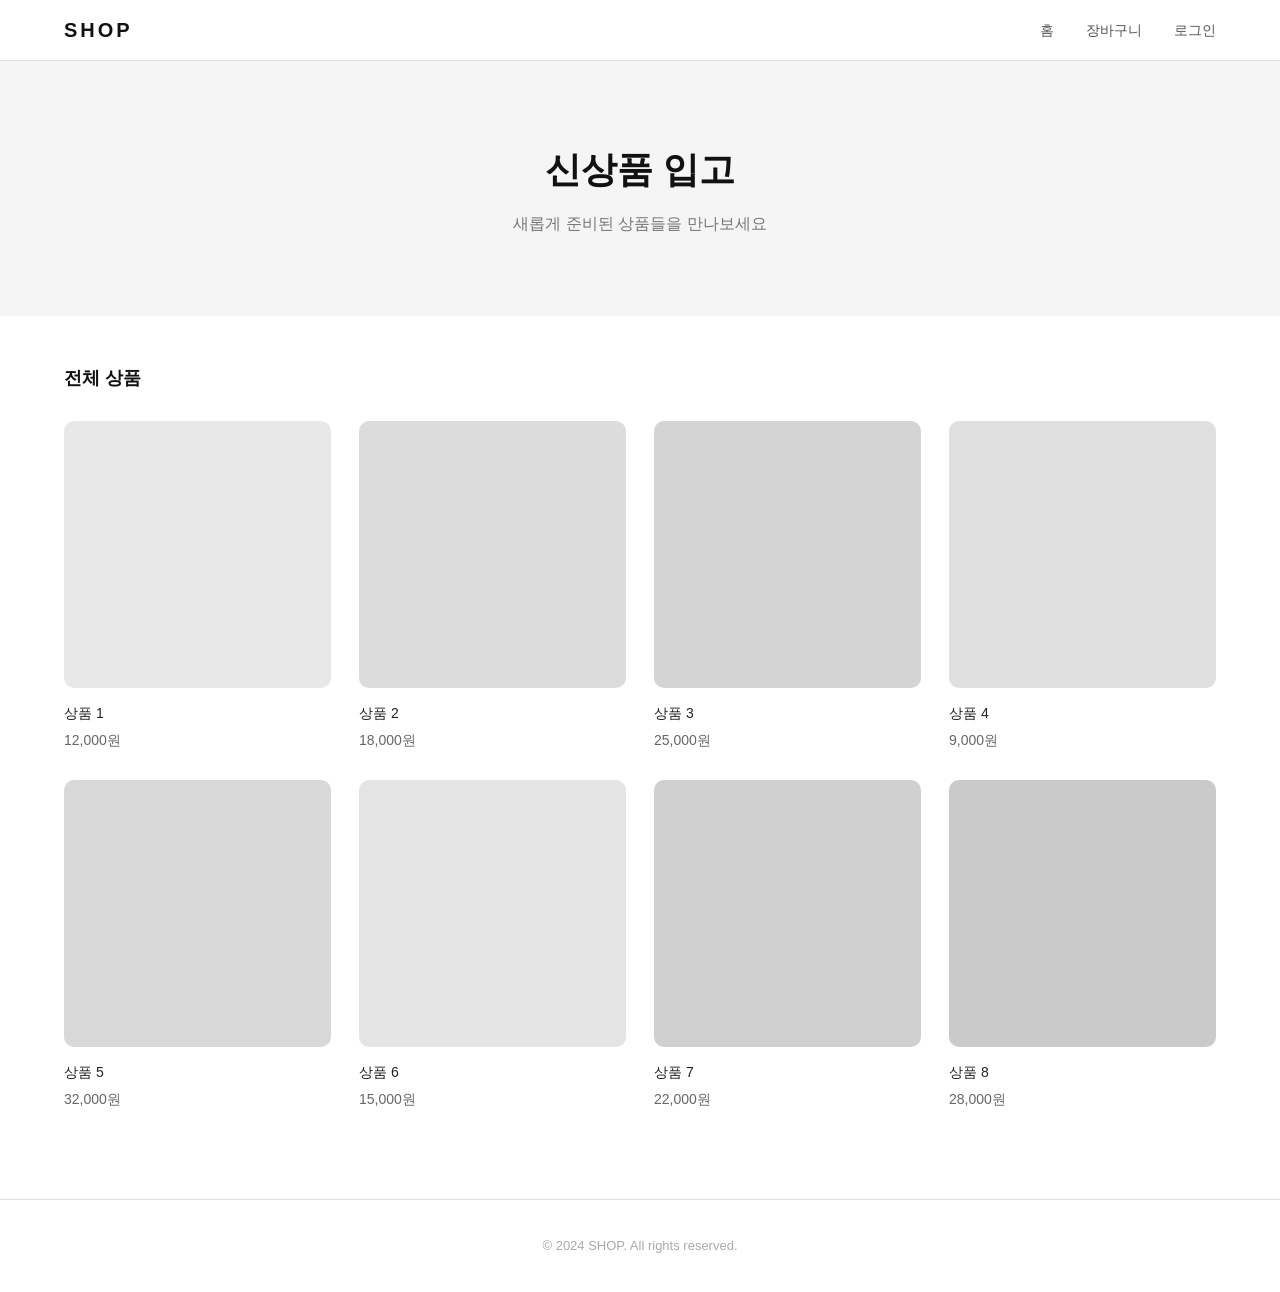
==== index.html @ 2cb532c4 "첫 커밋: SHOP 쇼핑몰 프로젝트" ====
<!DOCTYPE html>
<html lang="ko">
<head>
  <meta charset="UTF-8">
  <meta name="viewport" content="width=device-width, initial-scale=1.0">
  <title>SHOP</title>
  <link rel="stylesheet" href="style.css">
</head>
<body>

  <header>
    <div class="header-inner">
      <a href="index.html" class="logo">SHOP</a>
      <nav id="main-nav"></nav>
    </div>
  </header>

  <section class="hero">
    <h1>신상품 입고</h1>
    <p>새롭게 준비된 상품들을 만나보세요</p>
  </section>

  <main class="container">
    <h2 class="section-title">전체 상품</h2>
    <div class="product-grid" id="product-grid"></div>
  </main>

  <footer>
    <p>© 2024 SHOP. All rights reserved.</p>
  </footer>

  <script src="app.js"></script>
  <script>
    // 상품 카드 렌더링
    const grid = document.getElementById('product-grid');
    products.forEach(p => {
      const card = document.createElement('div');
      card.className = 'product-card';
      card.onclick = () => location.href = `product.html?id=${p.id}`;
      card.innerHTML = `
        <div class="product-img" style="background-color: ${p.color}"></div>
        <p class="product-name">${p.name}</p>
        <p class="product-price">${p.price.toLocaleString()}원</p>
      `;
      grid.appendChild(card);
    });

    renderNav();
  </script>

</body>
</html>
---- style.css ----
* {
  margin: 0;
  padding: 0;
  box-sizing: border-box;
}

body {
  font-family: -apple-system, BlinkMacSystemFont, 'Segoe UI', 'Noto Sans KR', sans-serif;
  color: #333;
  background: #fff;
  line-height: 1.6;
}

/* ── Header ── */
header {
  border-bottom: 1px solid #e0e0e0;
  position: sticky;
  top: 0;
  background: #fff;
  z-index: 100;
}

.header-inner {
  max-width: 1200px;
  margin: 0 auto;
  padding: 0 24px;
  height: 60px;
  display: flex;
  align-items: center;
  justify-content: space-between;
}

.logo {
  font-size: 20px;
  font-weight: 700;
  text-decoration: none;
  color: #111;
  letter-spacing: 3px;
}

nav a {
  text-decoration: none;
  color: #555;
  margin-left: 28px;
  font-size: 14px;
  transition: color 0.2s;
}

nav a:hover {
  color: #111;
}

#cart-count {
  display: inline-block;
  background: #111;
  color: #fff;
  font-size: 11px;
  border-radius: 50%;
  width: 18px;
  height: 18px;
  text-align: center;
  line-height: 18px;
  margin-left: 4px;
}

/* ── Hero ── */
.hero {
  background: #f5f5f5;
  padding: 80px 24px;
  text-align: center;
}

.hero h1 {
  font-size: 36px;
  font-weight: 700;
  color: #111;
  margin-bottom: 12px;
}

.hero p {
  font-size: 16px;
  color: #777;
}

/* ── Container ── */
.container {
  max-width: 1200px;
  margin: 0 auto;
  padding: 48px 24px;
}

.section-title {
  font-size: 18px;
  font-weight: 600;
  color: #111;
  margin-bottom: 28px;
}

/* ── Product Grid ── */
.product-grid {
  display: grid;
  grid-template-columns: repeat(4, 1fr);
  gap: 28px;
}

.product-card {
  cursor: pointer;
  transition: transform 0.2s;
}

.product-card:hover {
  transform: translateY(-4px);
}

.product-img {
  width: 100%;
  aspect-ratio: 1;
  border-radius: 10px;
  margin-bottom: 14px;
}

.product-name {
  font-size: 14px;
  font-weight: 500;
  color: #222;
  margin-bottom: 5px;
}

.product-price {
  font-size: 14px;
  color: #666;
}

/* ── Buttons ── */
.btn {
  display: inline-block;
  padding: 12px 28px;
  border: none;
  border-radius: 6px;
  font-size: 14px;
  font-weight: 500;
  cursor: pointer;
  transition: background 0.2s;
  font-family: inherit;
}

.btn-primary {
  background: #111;
  color: #fff;
}

.btn-primary:hover {
  background: #444;
}

.btn-secondary {
  background: #f0f0f0;
  color: #333;
}

.btn-secondary:hover {
  background: #e0e0e0;
}

/* ── Product Detail ── */
.product-detail {
  max-width: 960px;
  margin: 56px auto;
  padding: 0 24px;
  display: grid;
  grid-template-columns: 1fr 1fr;
  gap: 56px;
  align-items: center;
}

.detail-img {
  width: 100%;
  aspect-ratio: 1;
  border-radius: 14px;
}

.detail-name {
  font-size: 26px;
  font-weight: 700;
  color: #111;
  margin-bottom: 14px;
}

.detail-price {
  font-size: 22px;
  font-weight: 600;
  color: #111;
  margin-bottom: 24px;
}

.detail-desc {
  font-size: 15px;
  color: #666;
  line-height: 1.9;
  margin-bottom: 36px;
}

.detail-actions {
  display: flex;
  gap: 12px;
}

/* ── Cart ── */
.cart-container {
  max-width: 760px;
  margin: 56px auto;
  padding: 0 24px;
}

.cart-item {
  display: flex;
  align-items: center;
  gap: 20px;
  padding: 20px 0;
  border-bottom: 1px solid #ebebeb;
}

.cart-item-img {
  width: 80px;
  height: 80px;
  border-radius: 8px;
  flex-shrink: 0;
}

.cart-item-info {
  flex: 1;
}

.cart-item-name {
  font-size: 15px;
  font-weight: 500;
  color: #222;
  margin-bottom: 5px;
}

.cart-item-price {
  font-size: 14px;
  color: #777;
}

.cart-item-remove {
  background: none;
  border: none;
  color: #bbb;
  cursor: pointer;
  font-size: 16px;
  padding: 6px;
  transition: color 0.2s;
}

.cart-item-remove:hover {
  color: #555;
}

.cart-summary {
  margin-top: 36px;
  padding-top: 24px;
  display: flex;
  justify-content: space-between;
  align-items: center;
}

.cart-total-text {
  font-size: 18px;
  font-weight: 600;
  color: #111;
}

.empty-cart {
  text-align: center;
  padding: 100px 0;
  color: #aaa;
  font-size: 16px;
}

/* ── Nav 로그인 상태 ── */
.nav-greeting {
  margin-left: 28px;
  font-size: 14px;
  color: #333;
}

.nav-logout {
  color: #999 !important;
}

.nav-logout:hover {
  color: #555 !important;
}

/* ── 로그인 / 회원가입 폼 ── */
.auth-page {
  min-height: calc(100vh - 60px);
  display: flex;
  align-items: center;
  justify-content: center;
  padding: 40px 24px;
  background: #fafafa;
}

.auth-box {
  background: #fff;
  border: 1px solid #e8e8e8;
  border-radius: 12px;
  padding: 48px 40px;
  width: 100%;
  max-width: 420px;
}

.auth-title {
  font-size: 22px;
  font-weight: 700;
  color: #111;
  margin-bottom: 32px;
  text-align: center;
}

.form-group {
  margin-bottom: 20px;
}

.form-label {
  display: block;
  font-size: 13px;
  font-weight: 500;
  color: #444;
  margin-bottom: 8px;
}

.form-input {
  width: 100%;
  padding: 11px 14px;
  border: 1px solid #ddd;
  border-radius: 6px;
  font-size: 14px;
  font-family: inherit;
  color: #333;
  transition: border-color 0.2s;
  outline: none;
}

.form-input:focus {
  border-color: #999;
}

.form-error {
  font-size: 12px;
  color: #e05050;
  margin-top: 6px;
  display: none;
}

.form-divider {
  border: none;
  border-top: 1px solid #ebebeb;
  margin: 28px 0;
}

.auth-link {
  text-align: center;
  font-size: 13px;
  color: #888;
  margin-top: 20px;
}

.auth-link a {
  color: #333;
  text-decoration: underline;
}

/* ── 관리자 페이지 ── */
.admin-container {
  max-width: 1000px;
  margin: 56px auto;
  padding: 0 24px;
}

.admin-table {
  width: 100%;
  border-collapse: collapse;
  font-size: 14px;
}

.admin-table th {
  background: #f5f5f5;
  color: #555;
  font-weight: 600;
  padding: 12px 16px;
  text-align: left;
  border-bottom: 2px solid #e0e0e0;
}

.admin-table td {
  padding: 14px 16px;
  border-bottom: 1px solid #ebebeb;
  color: #333;
  vertical-align: top;
}

.admin-table tr:hover td {
  background: #fafafa;
}

.order-items {
  line-height: 1.9;
  color: #555;
}

.order-total {
  font-weight: 600;
  color: #111;
}

.empty-admin {
  text-align: center;
  padding: 80px 0;
  color: #aaa;
  font-size: 15px;
}

/* ── Footer ── */
footer {
  border-top: 1px solid #e0e0e0;
  padding: 36px 24px;
  text-align: center;
  font-size: 13px;
  color: #aaa;
  margin-top: 40px;
}
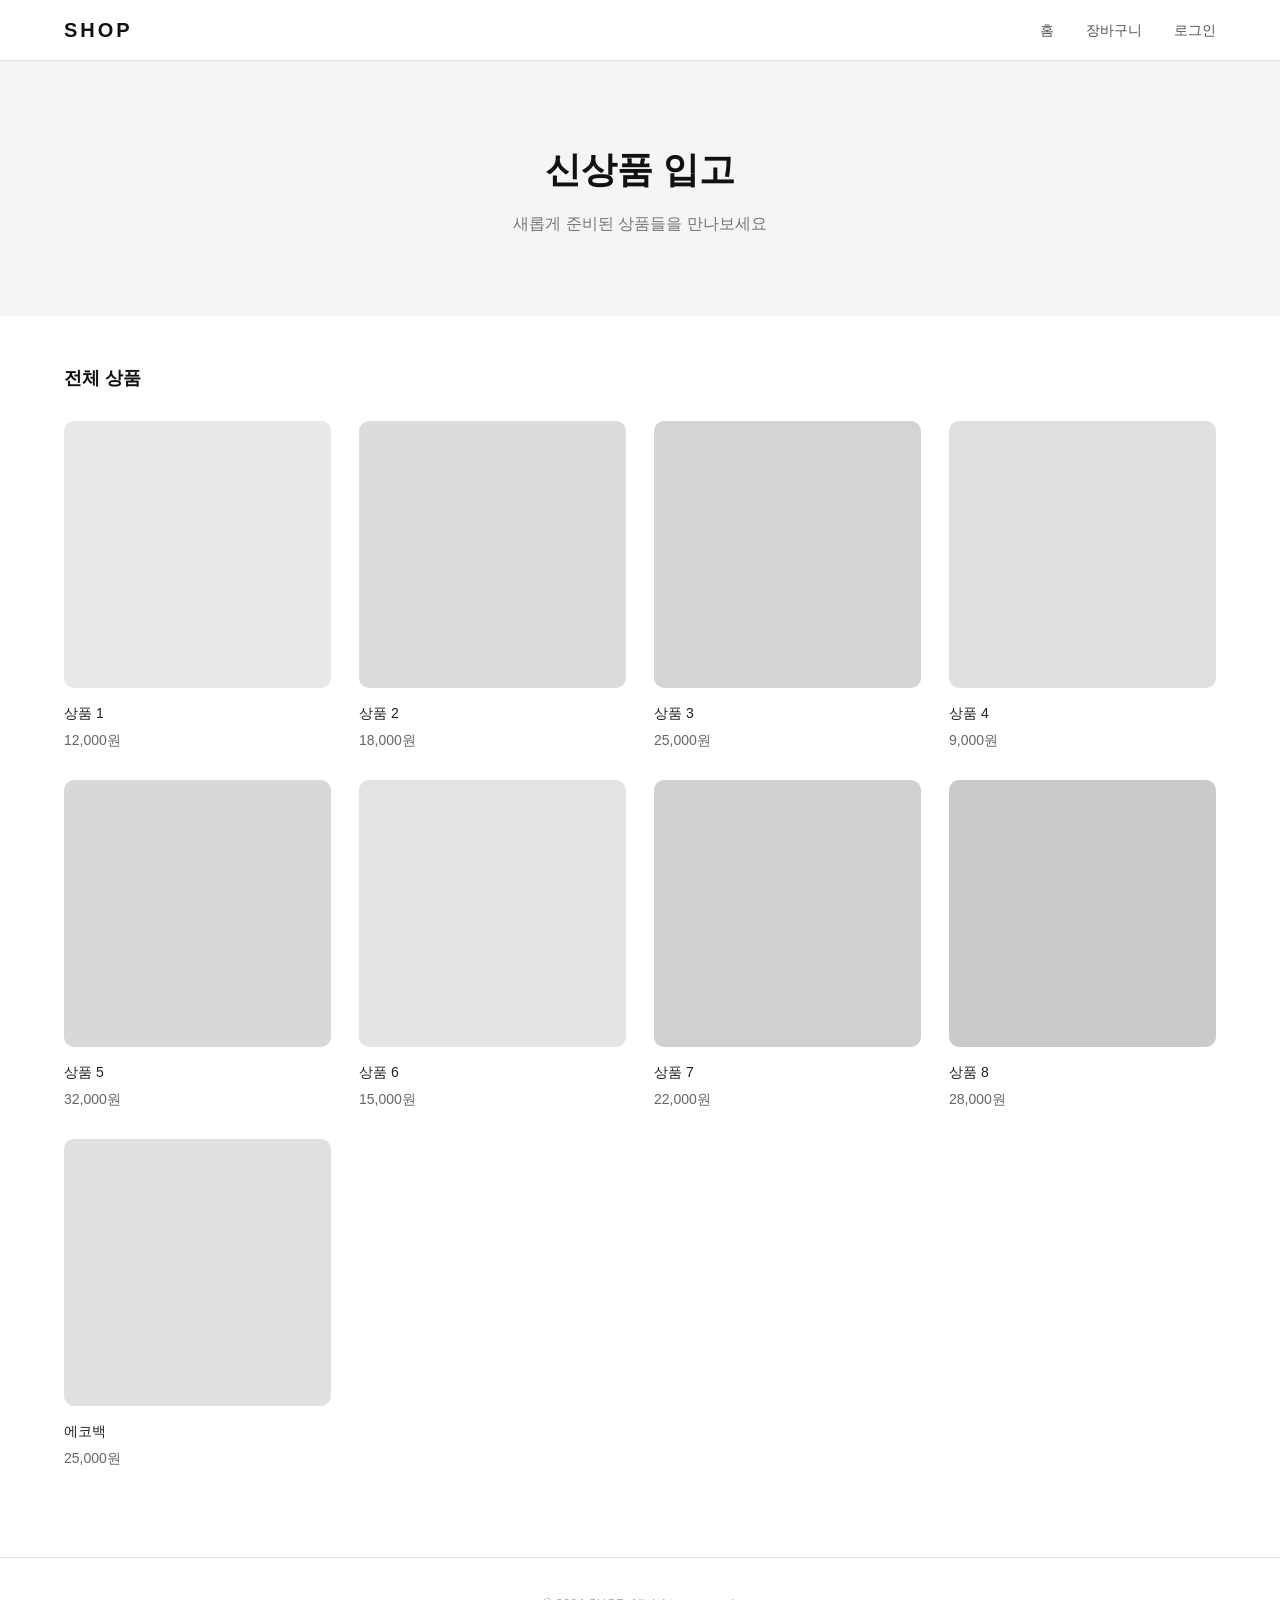
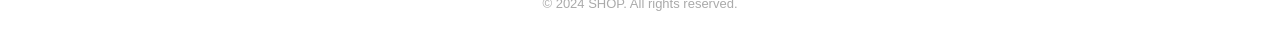
==== commit f8bde6e2: "텔레그램 봇 연동, 로그인/회원가입/관리자 기능 추가" ====
--- a/index.html
+++ b/index.html
@@ -29,6 +29,7 @@
     <p>© 2024 SHOP. All rights reserved.</p>
   </footer>
 
+  <script src="products-data.js"></script>
   <script src="app.js"></script>
   <script>
     // 상품 카드 렌더링
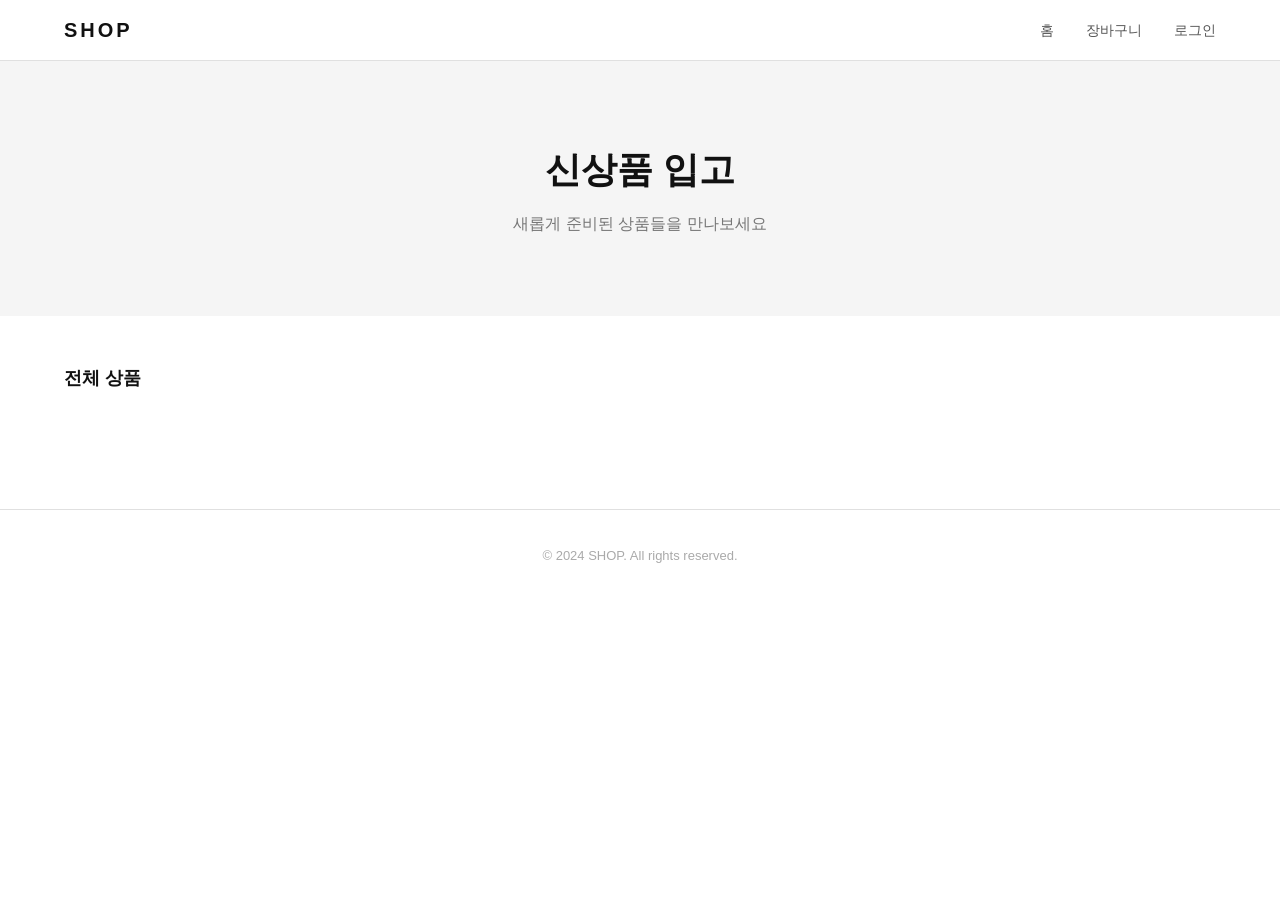
==== commit 04fc56d9: "Supabase 연동" ====
--- a/index.html
+++ b/index.html
@@ -29,24 +29,26 @@
     <p>© 2024 SHOP. All rights reserved.</p>
   </footer>
 
-  <script src="products-data.js"></script>
+  <script src="supabase-config.js"></script>
   <script src="app.js"></script>
   <script>
-    // 상품 카드 렌더링
-    const grid = document.getElementById('product-grid');
-    products.forEach(p => {
-      const card = document.createElement('div');
-      card.className = 'product-card';
-      card.onclick = () => location.href = `product.html?id=${p.id}`;
-      card.innerHTML = `
-        <div class="product-img" style="background-color: ${p.color}"></div>
-        <p class="product-name">${p.name}</p>
-        <p class="product-price">${p.price.toLocaleString()}원</p>
-      `;
-      grid.appendChild(card);
-    });
-
-    renderNav();
+    async function init() {
+      const products = await fetchProducts();
+      const grid = document.getElementById('product-grid');
+      products.forEach(p => {
+        const card = document.createElement('div');
+        card.className = 'product-card';
+        card.onclick = () => location.href = `product.html?id=${p.id}`;
+        card.innerHTML = `
+          <div class="product-img" style="background-color: ${p.color}"></div>
+          <p class="product-name">${p.name}</p>
+          <p class="product-price">${p.price.toLocaleString()}원</p>
+        `;
+        grid.appendChild(card);
+      });
+      renderNav();
+    }
+    init();
   </script>
 
 </body>
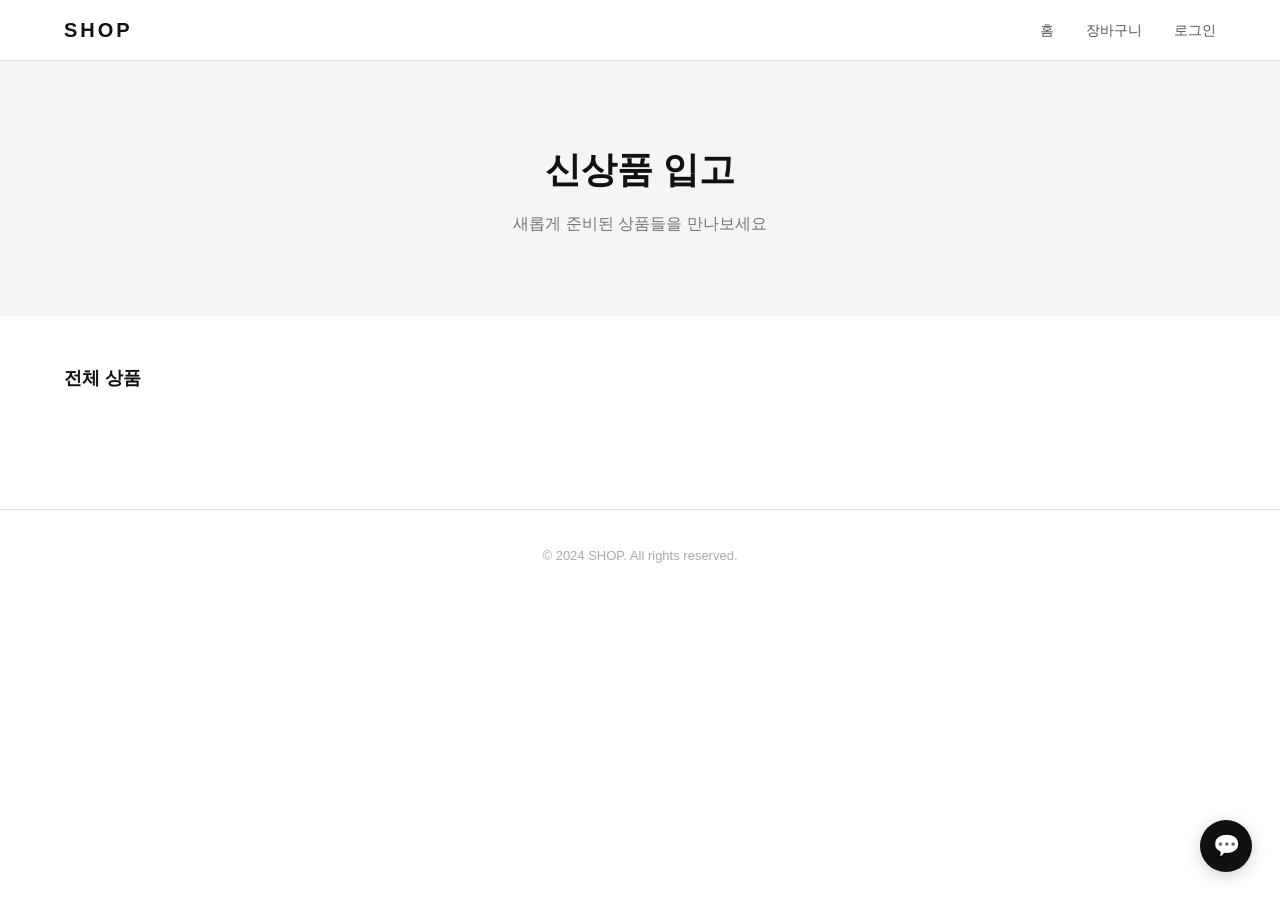
==== commit 019d2506: "add AI chatbot with Gemini" ====
--- a/index.html
+++ b/index.html
@@ -31,6 +31,7 @@
 
   <script src="supabase-config.js"></script>
   <script src="app.js"></script>
+  <script src="chat-widget.js"></script>
   <script>
     async function init() {
       const products = await fetchProducts();
--- a/style.css
+++ b/style.css
@@ -423,6 +423,115 @@
   font-size: 15px;
 }
 
+/* ── 문의 페이지 ── */
+.inquiry-container {
+  max-width: 760px;
+  margin: 56px auto;
+  padding: 0 24px;
+}
+
+.inquiry-form {
+  background: #fff;
+  border: 1px solid #e8e8e8;
+  border-radius: 12px;
+  padding: 32px;
+  margin-bottom: 48px;
+}
+
+.form-textarea {
+  min-height: 120px;
+  resize: vertical;
+  line-height: 1.7;
+}
+
+.inquiry-item {
+  border: 1px solid #e8e8e8;
+  border-radius: 10px;
+  margin-bottom: 12px;
+  overflow: hidden;
+}
+
+.inquiry-header {
+  display: flex;
+  justify-content: space-between;
+  align-items: center;
+  padding: 18px 20px;
+  cursor: pointer;
+  background: #fff;
+  transition: background 0.15s;
+}
+
+.inquiry-header:hover {
+  background: #fafafa;
+}
+
+.inquiry-status {
+  font-size: 11px;
+  font-weight: 600;
+  padding: 3px 8px;
+  border-radius: 20px;
+  margin-right: 10px;
+}
+
+.status-pending {
+  background: #f0f0f0;
+  color: #888;
+}
+
+.status-done {
+  background: #e8f5ee;
+  color: #2a9d5c;
+}
+
+.inquiry-title-text {
+  font-size: 14px;
+  font-weight: 500;
+  color: #222;
+}
+
+.inquiry-meta {
+  display: flex;
+  align-items: center;
+  gap: 14px;
+  font-size: 13px;
+  color: #aaa;
+}
+
+.inquiry-body {
+  padding: 20px 24px;
+  border-top: 1px solid #f0f0f0;
+  background: #fafafa;
+}
+
+.inquiry-content {
+  font-size: 14px;
+  color: #444;
+  line-height: 1.8;
+  padding-bottom: 20px;
+  border-bottom: 1px solid #ebebeb;
+}
+
+.inquiry-answer {
+  margin-top: 20px;
+  background: #fff;
+  border-left: 3px solid #111;
+  padding: 16px 20px;
+  border-radius: 0 6px 6px 0;
+}
+
+.answer-label {
+  font-size: 12px;
+  font-weight: 600;
+  color: #111;
+  margin-bottom: 8px;
+}
+
+.answer-content {
+  font-size: 14px;
+  color: #444;
+  line-height: 1.8;
+}
+
 /* ── Footer ── */
 footer {
   border-top: 1px solid #e0e0e0;
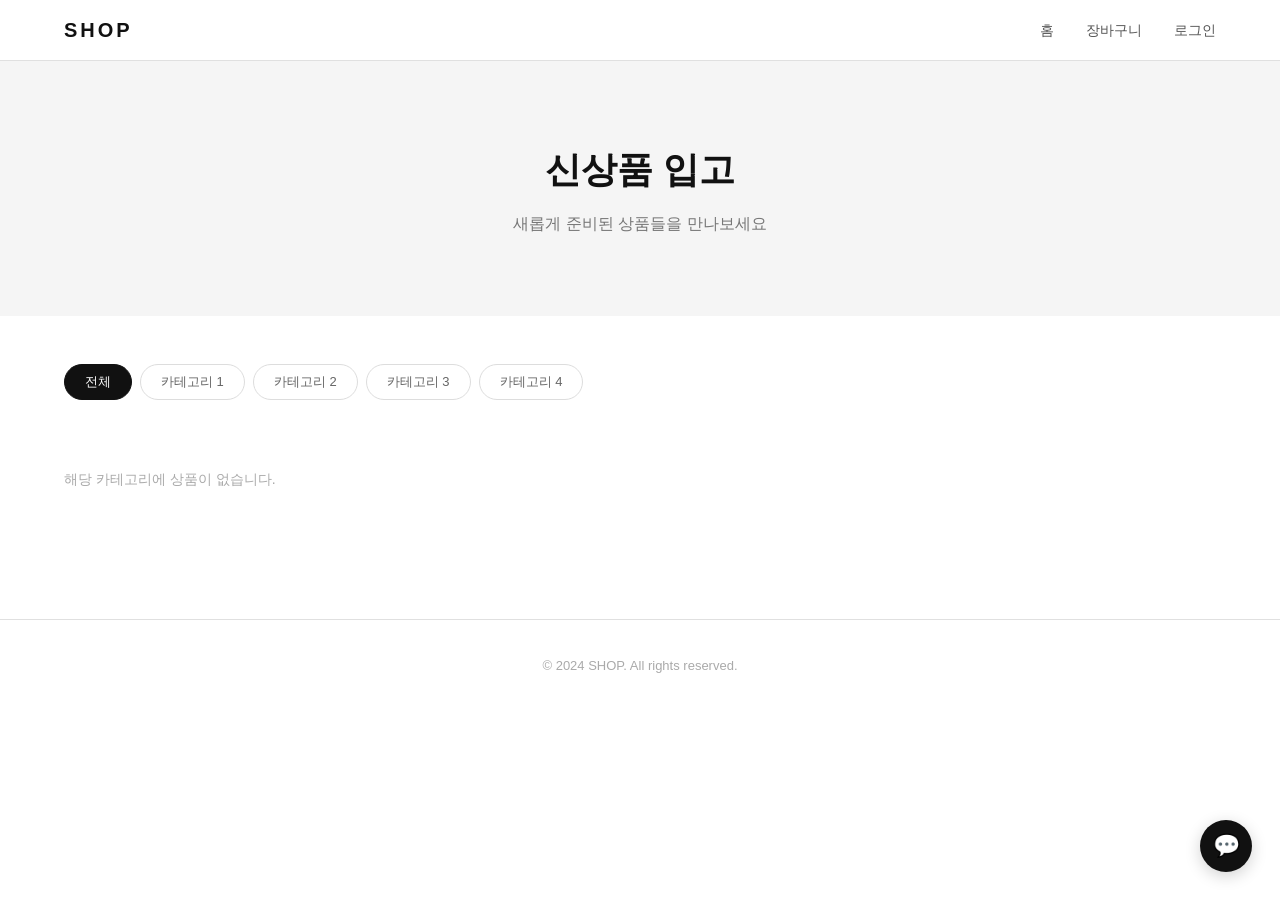
==== commit 520b84c5: "add category filter" ====
--- a/index.html
+++ b/index.html
@@ -21,7 +21,13 @@
   </section>
 
   <main class="container">
-    <h2 class="section-title">전체 상품</h2>
+    <div class="category-tabs">
+      <button class="category-tab active" onclick="filterCategory('전체')">전체</button>
+      <button class="category-tab" onclick="filterCategory('카테고리 1')">카테고리 1</button>
+      <button class="category-tab" onclick="filterCategory('카테고리 2')">카테고리 2</button>
+      <button class="category-tab" onclick="filterCategory('카테고리 3')">카테고리 3</button>
+      <button class="category-tab" onclick="filterCategory('카테고리 4')">카테고리 4</button>
+    </div>
     <div class="product-grid" id="product-grid"></div>
   </main>
 
@@ -33,9 +39,24 @@
   <script src="app.js"></script>
   <script src="chat-widget.js"></script>
   <script>
+    let allProducts = [];
+    let currentCategory = '전체';
+
     async function init() {
-      const products = await fetchProducts();
+      allProducts = await fetchProducts();
+      renderProducts(allProducts);
+      renderNav();
+    }
+
+    function renderProducts(products) {
       const grid = document.getElementById('product-grid');
+      grid.innerHTML = '';
+
+      if (products.length === 0) {
+        grid.innerHTML = '<p style="color:#aaa; font-size:14px; padding:40px 0;">해당 카테고리에 상품이 없습니다.</p>';
+        return;
+      }
+
       products.forEach(p => {
         const card = document.createElement('div');
         card.className = 'product-card';
@@ -47,8 +68,22 @@
         `;
         grid.appendChild(card);
       });
-      renderNav();
     }
+
+    function filterCategory(category) {
+      currentCategory = category;
+
+      document.querySelectorAll('.category-tab').forEach(btn => {
+        btn.classList.toggle('active', btn.textContent === category);
+      });
+
+      const filtered = category === '전체'
+        ? allProducts
+        : allProducts.filter(p => (p.category || '카테고리 1') === category);
+
+      renderProducts(filtered);
+    }
+
     init();
   </script>
 
--- a/style.css
+++ b/style.css
@@ -423,6 +423,37 @@
   font-size: 15px;
 }
 
+/* ── 카테고리 탭 ── */
+.category-tabs {
+  display: flex;
+  gap: 8px;
+  margin-bottom: 28px;
+  flex-wrap: wrap;
+}
+
+.category-tab {
+  padding: 8px 20px;
+  border: 1px solid #ddd;
+  border-radius: 20px;
+  background: #fff;
+  color: #666;
+  font-size: 13px;
+  font-family: inherit;
+  cursor: pointer;
+  transition: all 0.2s;
+}
+
+.category-tab:hover {
+  border-color: #999;
+  color: #333;
+}
+
+.category-tab.active {
+  background: #111;
+  border-color: #111;
+  color: #fff;
+}
+
 /* ── 문의 페이지 ── */
 .inquiry-container {
   max-width: 760px;
